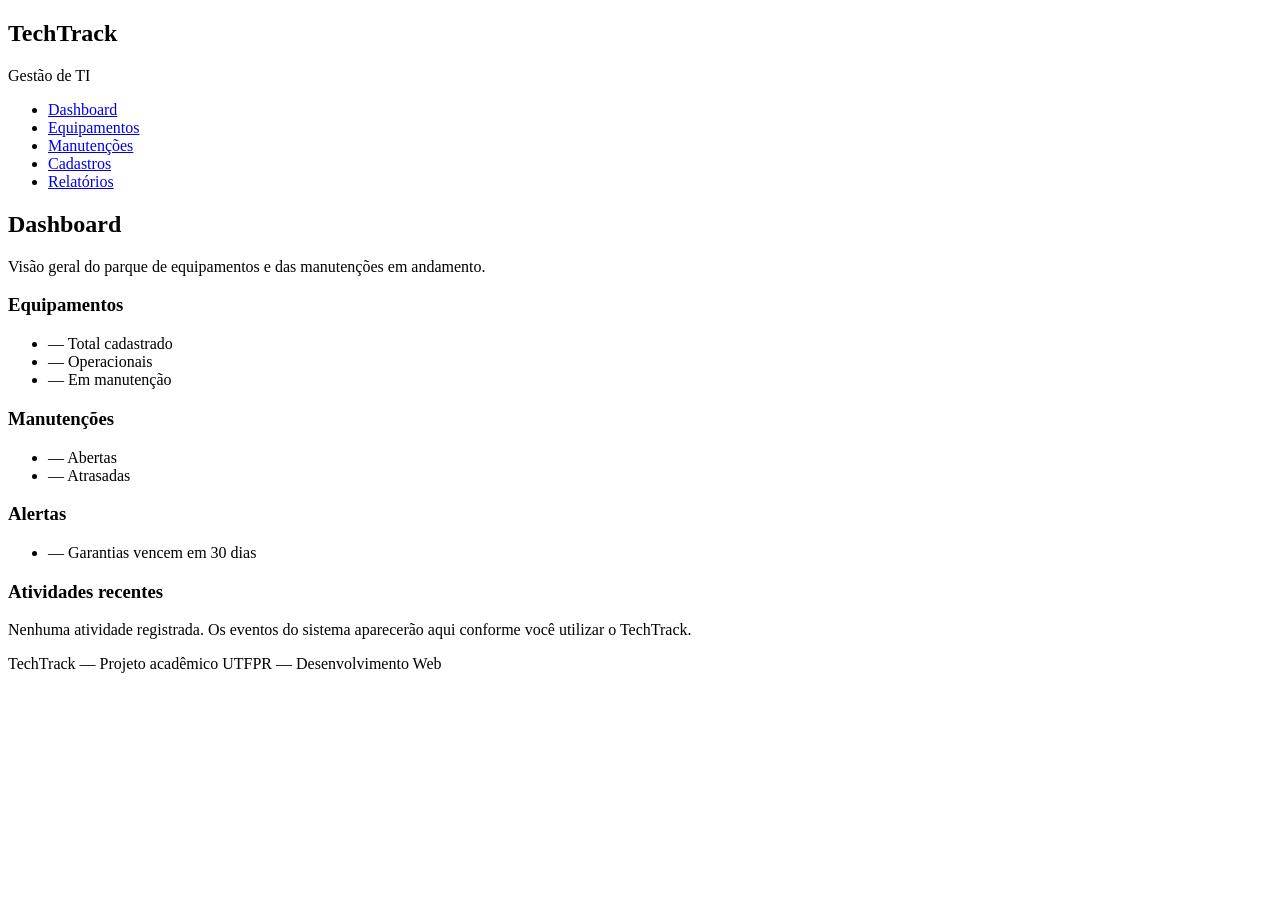
==== index.html @ 081042f2 "feat: criar estrutura HTML e navegacao" ====
<!DOCTYPE html>
<html lang="pt-BR">
<head>
  <meta charset="UTF-8">
  <meta name="viewport" content="width=device-width, initial-scale=1.0">
  <meta name="description" content="TechTrack — Painel de controle com indicadores do parque de equipamentos de TI.">
  <title>Dashboard — TechTrack</title>
  <link rel="stylesheet" href="css/style.css">
</head>
<body>

  <!-- Navegação lateral principal -->
  <nav id="nav-principal" aria-label="Navegação principal">
    <header class="nav-cabecalho">
      <h1 class="nav-logo">TechTrack</h1>
      <p class="nav-subtitulo">Gestão de TI</p>
    </header>

    <ul class="nav-lista">
      <li class="nav-item">
        <a href="index.html" class="nav-link" aria-current="page">
          Dashboard
        </a>
      </li>
      <li class="nav-item">
        <a href="equipamentos.html" class="nav-link">
          Equipamentos
        </a>
      </li>
      <li class="nav-item">
        <a href="manutencoes.html" class="nav-link">
          Manutenções
        </a>
      </li>
      <li class="nav-item">
        <a href="cadastros.html" class="nav-link">
          Cadastros
        </a>
      </li>
      <li class="nav-item">
        <a href="relatorios.html" class="nav-link">
          Relatórios
        </a>
      </li>
    </ul>
  </nav>

  <!-- Área principal da página -->
  <div class="pagina-wrapper">

    <header class="pagina-cabecalho">
      <h2 class="pagina-titulo">Dashboard</h2>
      <p class="pagina-descricao">Visão geral do parque de equipamentos e das manutenções em andamento.</p>
    </header>

    <main id="conteudo-principal">

      <!-- Indicadores de equipamentos -->
      <section id="indicadores-equipamentos" aria-labelledby="titulo-equip">
        <h3 id="titulo-equip">Equipamentos</h3>

        <ul class="lista-indicadores">
          <li class="card-indicador">
            <span class="indicador-valor" id="total-equipamentos">—</span>
            <span class="indicador-label">Total cadastrado</span>
          </li>
          <li class="card-indicador">
            <span class="indicador-valor" id="total-operacionais">—</span>
            <span class="indicador-label">Operacionais</span>
          </li>
          <li class="card-indicador">
            <span class="indicador-valor" id="total-em-manutencao">—</span>
            <span class="indicador-label">Em manutenção</span>
          </li>
        </ul>
      </section>

      <!-- Indicadores de manutenções -->
      <section id="indicadores-manutencoes" aria-labelledby="titulo-manut">
        <h3 id="titulo-manut">Manutenções</h3>

        <ul class="lista-indicadores">
          <li class="card-indicador">
            <span class="indicador-valor" id="total-manut-abertas">—</span>
            <span class="indicador-label">Abertas</span>
          </li>
          <li class="card-indicador">
            <span class="indicador-valor" id="total-manut-atrasadas">—</span>
            <span class="indicador-label">Atrasadas</span>
          </li>
        </ul>
      </section>

      <!-- Alertas -->
      <section id="alertas" aria-labelledby="titulo-alertas">
        <h3 id="titulo-alertas">Alertas</h3>

        <ul class="lista-indicadores">
          <li class="card-indicador">
            <span class="indicador-valor" id="total-garantias-vencendo">—</span>
            <span class="indicador-label">Garantias vencem em 30 dias</span>
          </li>
        </ul>
      </section>

      <!-- Atividades recentes -->
      <section id="atividades-recentes" aria-labelledby="titulo-atividades">
        <h3 id="titulo-atividades">Atividades recentes</h3>

        <p class="estado-vazio" id="msg-sem-atividades">
          Nenhuma atividade registrada. Os eventos do sistema aparecerão aqui conforme você utilizar o TechTrack.
        </p>

        <!-- A lista de eventos será inserida pelo dashboard.js -->
        <ul class="lista-eventos" id="lista-eventos" aria-live="polite"></ul>
      </section>

    </main>

    <footer class="pagina-rodape">
      <p>TechTrack &mdash; Projeto acadêmico UTFPR &mdash; Desenvolvimento Web</p>
    </footer>

  </div><!-- fim .pagina-wrapper -->

  <script src="js/armazenamento.js" defer></script>
  <script src="js/dados.js" defer></script>
  <script src="js/funcoes.js" defer></script>
  <script src="js/dashboard.js" defer></script>
</body>
</html>
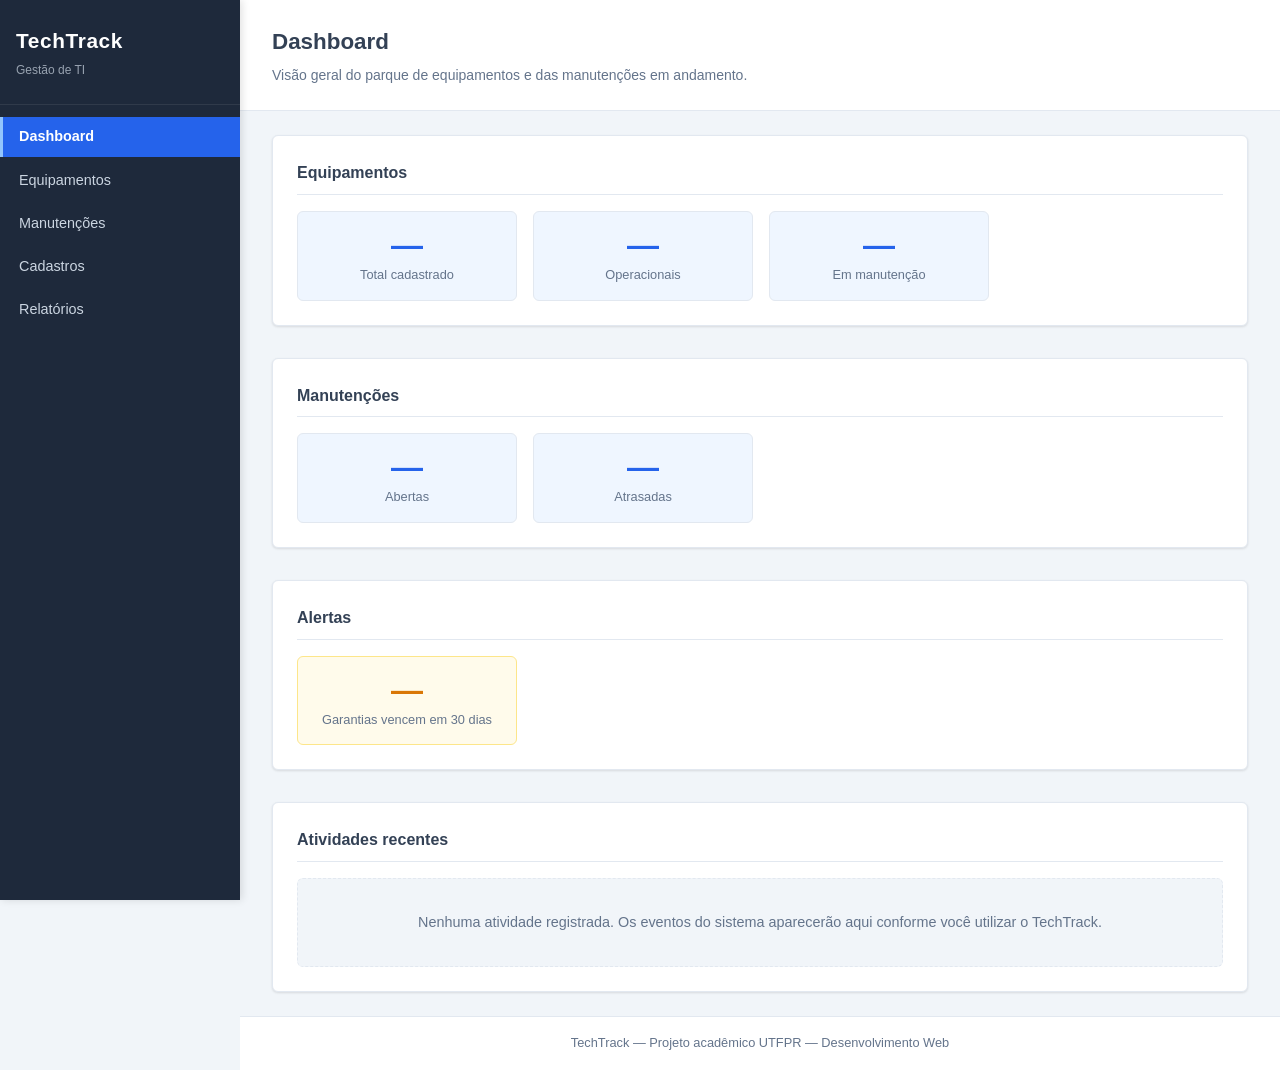
==== commit 023e8644: "feat: implementar modelagem e armazenamento local" ====
--- a/index.html
+++ b/index.html
@@ -123,9 +123,9 @@
 
   </div><!-- fim .pagina-wrapper -->
 
-  <script src="js/armazenamento.js" defer></script>
   <script src="js/dados.js" defer></script>
   <script src="js/funcoes.js" defer></script>
-  <script src="js/dashboard.js" defer></script>
+  <script src="js/armazenamento.js" defer></script>
+  <!-- dashboard.js será adicionado na Etapa 07 -->
 </body>
 </html>
--- a/css/style.css
+++ b/css/style.css
@@ -0,0 +1,1013 @@
+/* ==========================================================================
+   TechTrack — Folha de estilos principal
+   Projeto acadêmico UTFPR — Desenvolvimento Web
+   ==========================================================================
+
+   Organização:
+   1.  Reset e estilos gerais
+   2.  Variáveis de cor e tipografia
+   3.  Layout principal
+   4.  Navegação
+   5.  Cabeçalhos de página
+   6.  Cards e indicadores (dashboard)
+   7.  Formulários e controles
+   8.  Tabelas
+   9.  Detalhes do equipamento
+   10. Mensagens e estados
+   11. Rodapé
+   12. Responsividade (tablets e celulares)
+   ========================================================================== */
+
+
+/* ==========================================================================
+   1. RESET E ESTILOS GERAIS
+   Zera margens e paddings padrão do navegador e define o box-sizing.
+   ========================================================================== */
+
+*,
+*::before,
+*::after {
+  box-sizing: border-box;
+  margin: 0;
+  padding: 0;
+}
+
+html {
+  font-size: 16px;
+  scroll-behavior: smooth;
+}
+
+body {
+  font-family: Arial, Helvetica, sans-serif;
+  font-size: 0.95rem;
+  line-height: 1.6;
+  color: var(--cor-texto);
+  background-color: var(--cor-fundo);
+  /* Flexbox: coloca nav lateral e conteúdo lado a lado */
+  display: flex;
+  min-height: 100vh;
+}
+
+img {
+  max-width: 100%;
+  display: block;
+}
+
+a {
+  color: var(--cor-azul);
+  text-decoration: none;
+}
+
+a:hover {
+  text-decoration: underline;
+}
+
+ul,
+ol {
+  list-style: none;
+}
+
+/* Garante que o atributo hidden do HTML seja sempre respeitado,
+   mesmo quando outras regras CSS tentarem tornar o elemento visível */
+[hidden] {
+  display: none !important;
+}
+
+/* Textos visíveis apenas para leitores de tela */
+.sr-only {
+  position: absolute;
+  width: 1px;
+  height: 1px;
+  padding: 0;
+  margin: -1px;
+  overflow: hidden;
+  clip: rect(0, 0, 0, 0);
+  white-space: nowrap;
+  border: 0;
+}
+
+
+/* ==========================================================================
+   2. VARIÁVEIS DE COR E TIPOGRAFIA
+   Centralizadas em :root para facilitar manutenção e explicação.
+   ========================================================================== */
+
+:root {
+  /* Paleta principal */
+  --cor-fundo:        #F1F5F9;
+  --cor-superficie:   #FFFFFF;
+  --cor-azul:         #2563EB;
+  --cor-azul-escuro:  #1E40AF;
+  --cor-azul-suave:   #EFF6FF;
+  --cor-borda:        #E2E8F0;
+
+  /* Texto */
+  --cor-texto:        #334155;
+  --cor-texto-sec:    #64748B;
+
+  /* Feedback */
+  --cor-sucesso:      #16A34A;
+  --cor-atencao:      #D97706;
+  --cor-erro:         #DC2626;
+
+  /* Cores de fundo para feedback */
+  --cor-sucesso-bg:   #F0FDF4;
+  --cor-atencao-bg:   #FFFBEB;
+  --cor-erro-bg:      #FEF2F2;
+
+  /* Navegação */
+  --nav-largura:      240px;
+  --nav-fundo:        #1E293B;
+  --nav-texto:        #CBD5E1;
+  --nav-ativo-bg:     #2563EB;
+  --nav-ativo-texto:  #FFFFFF;
+  --nav-hover-bg:     #334155;
+
+  /* Espaçamentos */
+  --espaco-xs:  0.25rem;   /*  4px */
+  --espaco-sm:  0.5rem;    /*  8px */
+  --espaco-md:  1rem;      /* 16px */
+  --espaco-lg:  1.5rem;    /* 24px */
+  --espaco-xl:  2rem;      /* 32px */
+
+  /* Visuais */
+  --raio-borda:    6px;
+  --sombra-card:   0 1px 3px rgba(0, 0, 0, 0.08), 0 1px 2px rgba(0, 0, 0, 0.04);
+  --sombra-nav:    2px 0 8px rgba(0, 0, 0, 0.12);
+}
+
+
+/* ==========================================================================
+   3. LAYOUT PRINCIPAL
+   Usa Flexbox para organizar nav lateral + área de conteúdo lado a lado.
+   ========================================================================== */
+
+/* Área que envolve o cabeçalho da página, main e footer */
+.pagina-wrapper {
+  flex: 1;                    /* Ocupa o espaço restante após a nav */
+  display: flex;
+  flex-direction: column;     /* Empilha cabeçalho, main e footer */
+  min-width: 0;               /* Evita overflow em conteúdo grande */
+  overflow-x: hidden;
+}
+
+/* Conteúdo principal: ocupa todo o espaço disponível entre cabeçalho e rodapé */
+#conteudo-principal {
+  flex: 1;
+  padding: var(--espaco-lg) var(--espaco-xl);
+  display: flex;
+  flex-direction: column;
+  gap: var(--espaco-xl);
+}
+
+
+/* ==========================================================================
+   4. NAVEGAÇÃO LATERAL
+   Menu fixo à esquerda com fundo escuro e links claros.
+   ========================================================================== */
+
+#nav-principal {
+  width: var(--nav-largura);
+  min-width: var(--nav-largura);
+  background-color: var(--nav-fundo);
+  box-shadow: var(--sombra-nav);
+  display: flex;
+  flex-direction: column;
+  /* Fica fixo ao rolar a página principal */
+  position: sticky;
+  top: 0;
+  height: 100vh;
+  overflow-y: auto;
+}
+
+/* Cabeçalho interno da nav: logo e subtítulo */
+.nav-cabecalho {
+  padding: var(--espaco-lg) var(--espaco-md);
+  border-bottom: 1px solid rgba(255, 255, 255, 0.08);
+}
+
+.nav-logo {
+  font-size: 1.3rem;
+  font-weight: bold;
+  color: #FFFFFF;
+  letter-spacing: 0.03em;
+}
+
+.nav-subtitulo {
+  font-size: 0.75rem;
+  color: var(--nav-texto);
+  margin-top: var(--espaco-xs);
+  opacity: 0.7;
+}
+
+/* Lista de links */
+.nav-lista {
+  padding: var(--espaco-sm) 0;
+  flex: 1;
+}
+
+.nav-item {
+  margin: var(--espaco-xs) 0;
+}
+
+.nav-link {
+  display: block;
+  padding: var(--espaco-sm) var(--espaco-md);
+  color: var(--nav-texto);
+  text-decoration: none;
+  border-radius: 0;
+  font-size: 0.9rem;
+  transition: background-color 0.15s ease, color 0.15s ease;
+  border-left: 3px solid transparent;
+}
+
+.nav-link:hover {
+  background-color: var(--nav-hover-bg);
+  color: #FFFFFF;
+  text-decoration: none;
+}
+
+/* Link da página atual — estilo ativo */
+.nav-link[aria-current="page"] {
+  background-color: var(--nav-ativo-bg);
+  color: var(--nav-ativo-texto);
+  border-left-color: #93C5FD;
+  font-weight: bold;
+}
+
+.nav-link[aria-current="page"]:hover {
+  background-color: var(--cor-azul-escuro);
+}
+
+
+/* ==========================================================================
+   5. CABEÇALHOS DE PÁGINA
+   Faixa superior de cada página com título e descrição.
+   ========================================================================== */
+
+.pagina-cabecalho {
+  padding: var(--espaco-lg) var(--espaco-xl);
+  background-color: var(--cor-superficie);
+  border-bottom: 1px solid var(--cor-borda);
+}
+
+.pagina-titulo {
+  font-size: 1.4rem;
+  font-weight: bold;
+  color: var(--cor-texto);
+  margin-bottom: var(--espaco-xs);
+}
+
+.pagina-descricao {
+  font-size: 0.875rem;
+  color: var(--cor-texto-sec);
+}
+
+/* Títulos de seção dentro do main */
+#conteudo-principal h3 {
+  font-size: 1rem;
+  font-weight: bold;
+  color: var(--cor-texto);
+  margin-bottom: var(--espaco-md);
+  padding-bottom: var(--espaco-sm);
+  border-bottom: 1px solid var(--cor-borda);
+}
+
+.secao-descricao {
+  font-size: 0.875rem;
+  color: var(--cor-texto-sec);
+  margin-bottom: var(--espaco-md);
+}
+
+/* Breadcrumb */
+.breadcrumb {
+  display: flex;
+  flex-wrap: wrap;
+  gap: var(--espaco-xs);
+  align-items: center;
+  margin-bottom: var(--espaco-sm);
+  font-size: 0.8rem;
+  color: var(--cor-texto-sec);
+  list-style: none;
+}
+
+.breadcrumb-item + .breadcrumb-item::before {
+  content: "›";
+  margin-right: var(--espaco-xs);
+  color: var(--cor-texto-sec);
+}
+
+.breadcrumb-item a {
+  color: var(--cor-azul);
+}
+
+.breadcrumb-atual {
+  color: var(--cor-texto-sec);
+}
+
+
+/* ==========================================================================
+   6. CARDS E INDICADORES (DASHBOARD)
+   Cards com um número grande e um rótulo descritivo.
+   ========================================================================== */
+
+/* Seção dos indicadores no dashboard */
+#indicadores-equipamentos,
+#indicadores-manutencoes,
+#alertas {
+  background-color: var(--cor-superficie);
+  border: 1px solid var(--cor-borda);
+  border-radius: var(--raio-borda);
+  padding: var(--espaco-lg);
+  box-shadow: var(--sombra-card);
+}
+
+/* Grade de cards dentro da seção
+   auto-fit: colapsa colunas vazias, mantendo os cards compactos e agrupados
+   minmax(140px, 220px): mínimo de 140px, máximo de 220px por card */
+.lista-indicadores {
+  display: grid;
+  grid-template-columns: repeat(auto-fit, minmax(140px, 220px));
+  gap: var(--espaco-md);
+  list-style: none;
+}
+
+/* Card individual */
+.card-indicador {
+  background-color: var(--cor-azul-suave);
+  border: 1px solid var(--cor-borda);
+  border-radius: var(--raio-borda);
+  padding: var(--espaco-md) var(--espaco-lg);
+  display: flex;
+  flex-direction: column;
+  align-items: center;
+  text-align: center;
+  gap: var(--espaco-xs);
+}
+
+/* Número / valor do indicador */
+.indicador-valor {
+  font-size: 2rem;
+  font-weight: bold;
+  color: var(--cor-azul);
+  line-height: 1.1;
+}
+
+/* Rótulo descritivo abaixo do número */
+.indicador-label {
+  font-size: 0.8rem;
+  color: var(--cor-texto-sec);
+  line-height: 1.3;
+}
+
+/* Alertas: destaque sutil diferente dos indicadores normais */
+#alertas .card-indicador {
+  background-color: var(--cor-atencao-bg);
+  border-color: #FDE68A;
+}
+
+#alertas .indicador-valor {
+  color: var(--cor-atencao);
+}
+
+/* Seção de atividades recentes */
+#atividades-recentes {
+  background-color: var(--cor-superficie);
+  border: 1px solid var(--cor-borda);
+  border-radius: var(--raio-borda);
+  padding: var(--espaco-lg);
+  box-shadow: var(--sombra-card);
+}
+
+/* Lista de eventos */
+.lista-eventos {
+  display: flex;
+  flex-direction: column;
+  gap: var(--espaco-sm);
+}
+
+.lista-eventos li {
+  padding: var(--espaco-sm) var(--espaco-md);
+  background-color: var(--cor-fundo);
+  border-left: 3px solid var(--cor-azul);
+  border-radius: 0 var(--raio-borda) var(--raio-borda) 0;
+  font-size: 0.875rem;
+  color: var(--cor-texto);
+}
+
+
+/* ==========================================================================
+   7. FORMULÁRIOS E CONTROLES
+   Estilização uniforme para inputs, selects, labels e botões.
+   ========================================================================== */
+
+/* Barra de ações: pesquisa + filtros + botão */
+#barra-acoes {
+  background-color: var(--cor-superficie);
+  border: 1px solid var(--cor-borda);
+  border-radius: var(--raio-borda);
+  padding: var(--espaco-md) var(--espaco-lg);
+  display: flex;
+  flex-wrap: wrap;
+  align-items: flex-end;
+  gap: var(--espaco-md);
+  box-shadow: var(--sombra-card);
+}
+
+.acoes-busca,
+.acoes-filtros {
+  display: flex;
+  flex-wrap: wrap;
+  align-items: flex-end;
+  gap: var(--espaco-md);
+  flex: 1;
+}
+
+.acoes-busca {
+  min-width: 220px;
+}
+
+/* Filtros em grid: cada .campo-filtro ocupa uma coluna de tamanho igual */
+.acoes-filtros {
+  display: grid;
+  grid-template-columns: repeat(3, minmax(130px, 1fr));
+  align-items: end;
+  flex: 2;
+}
+
+/* Agrupamento individual de label + select dentro dos filtros */
+.campo-filtro {
+  display: flex;
+  flex-direction: column;
+  gap: var(--espaco-xs);
+}
+
+.acoes-botoes {
+  display: flex;
+  align-items: flex-end;
+  gap: var(--espaco-sm);
+  margin-left: auto;
+}
+
+/* Ações dentro de seções (cadastros.html) */
+.secao-acoes {
+  display: flex;
+  justify-content: flex-end;
+  margin-bottom: var(--espaco-md);
+}
+
+/* Labels */
+label {
+  display: block;
+  font-size: 0.8rem;
+  font-weight: bold;
+  color: var(--cor-texto-sec);
+  margin-bottom: var(--espaco-xs);
+}
+
+/* Inputs e selects */
+input[type="text"],
+input[type="search"],
+input[type="email"],
+input[type="number"],
+input[type="date"],
+input[type="file"],
+select,
+textarea {
+  display: block;
+  width: 100%;
+  padding: var(--espaco-sm) var(--espaco-md);
+  font-family: inherit;
+  font-size: 0.9rem;
+  color: var(--cor-texto);
+  background-color: var(--cor-superficie);
+  border: 1px solid var(--cor-borda);
+  border-radius: var(--raio-borda);
+  outline: none;
+  transition: border-color 0.15s ease, box-shadow 0.15s ease;
+}
+
+input[type="text"]:focus,
+input[type="search"]:focus,
+input[type="email"]:focus,
+input[type="number"]:focus,
+input[type="date"]:focus,
+select:focus,
+textarea:focus {
+  border-color: var(--cor-azul);
+  box-shadow: 0 0 0 3px rgba(37, 99, 235, 0.15);
+}
+
+/* Campos e controles desabilitados — claramente não interativos,
+   mas com texto legível (evitar opacidade tão baixa que dificulte leitura) */
+input:disabled,
+select:disabled,
+textarea:disabled {
+  opacity: 1;
+  cursor: not-allowed;
+  background-color: #F1F5F9;
+  color: var(--cor-texto-sec);
+  border-color: #CBD5E1;
+}
+
+button:disabled {
+  opacity: 0.55;
+  cursor: not-allowed;
+  background-color: #94A3B8;
+  border-color: #94A3B8;
+  color: #FFFFFF;
+}
+
+/* Botões */
+button,
+.btn {
+  display: inline-flex;
+  align-items: center;
+  justify-content: center;
+  gap: var(--espaco-xs);
+  padding: var(--espaco-sm) var(--espaco-lg);
+  font-family: inherit;
+  font-size: 0.875rem;
+  font-weight: bold;
+  color: #FFFFFF;
+  background-color: var(--cor-azul);
+  border: 1px solid var(--cor-azul);
+  border-radius: var(--raio-borda);
+  cursor: pointer;
+  text-decoration: none;
+  transition: background-color 0.15s ease, border-color 0.15s ease;
+  white-space: nowrap;
+}
+
+button:hover:not(:disabled),
+.btn:hover {
+  background-color: var(--cor-azul-escuro);
+  border-color: var(--cor-azul-escuro);
+  text-decoration: none;
+}
+
+button:focus-visible,
+.btn:focus-visible,
+input:focus-visible,
+select:focus-visible,
+a:focus-visible {
+  outline: 3px solid var(--cor-azul);
+  outline-offset: 2px;
+}
+
+/* Variante secundária (pode ser aplicada pelo JS futuramente) */
+.btn-secundario {
+  color: var(--cor-texto);
+  background-color: var(--cor-superficie);
+  border-color: var(--cor-borda);
+}
+
+.btn-secundario:hover:not(:disabled) {
+  background-color: var(--cor-fundo);
+  border-color: #94A3B8;
+}
+
+/* Variante de perigo */
+.btn-perigo {
+  background-color: var(--cor-erro);
+  border-color: var(--cor-erro);
+}
+
+.btn-perigo:hover:not(:disabled) {
+  background-color: #B91C1C;
+  border-color: #B91C1C;
+}
+
+/* Campo de arquivo de backup */
+input[type="file"] {
+  padding: var(--espaco-sm);
+  cursor: pointer;
+}
+
+/* Painel de formulário embutido */
+#painel-formulario-equipamento,
+#painel-formulario-manutencao,
+#painel-formulario-local,
+#painel-formulario-tecnico {
+  background-color: var(--cor-superficie);
+  border: 1px solid var(--cor-borda);
+  border-radius: var(--raio-borda);
+  padding: var(--espaco-lg);
+  box-shadow: var(--sombra-card);
+}
+
+/* Áreas de exportação e importação de backup */
+#area-exportacao,
+#area-importacao {
+  background-color: var(--cor-fundo);
+  border: 1px solid var(--cor-borda);
+  border-radius: var(--raio-borda);
+  padding: var(--espaco-lg);
+  display: flex;
+  flex-direction: column;
+  gap: var(--espaco-md);
+}
+
+#area-exportacao h4,
+#area-importacao h4 {
+  font-size: 0.95rem;
+  font-weight: bold;
+  color: var(--cor-texto);
+}
+
+
+/* ==========================================================================
+   8. TABELAS
+   Tabelas com bordas, cabeçalho destacado e linhas alternadas para leitura.
+   ========================================================================== */
+
+/* Wrapper permite rolagem horizontal em telas pequenas
+   sem causar overflow na página inteira */
+.tabela-wrapper {
+  width: 100%;
+  overflow-x: auto;
+  border-radius: var(--raio-borda);
+  border: 1px solid var(--cor-borda);
+  box-shadow: var(--sombra-card);
+}
+
+table {
+  width: 100%;
+  border-collapse: collapse;
+  background-color: var(--cor-superficie);
+  font-size: 0.875rem;
+}
+
+/* Cabeçalho da tabela */
+thead {
+  background-color: var(--cor-fundo);
+  border-bottom: 2px solid var(--cor-borda);
+}
+
+th {
+  padding: var(--espaco-sm) var(--espaco-md);
+  text-align: left;
+  font-size: 0.8rem;
+  font-weight: bold;
+  color: var(--cor-texto-sec);
+  white-space: nowrap;
+}
+
+/* Células de dados */
+td {
+  padding: var(--espaco-sm) var(--espaco-md);
+  color: var(--cor-texto);
+  border-bottom: 1px solid var(--cor-borda);
+  vertical-align: middle;
+}
+
+/* Última linha sem borda inferior */
+tbody tr:last-child td {
+  border-bottom: none;
+}
+
+/* Linhas alternadas para facilitar a leitura */
+tbody tr:nth-child(even) {
+  background-color: #F8FAFC;
+}
+
+tbody tr:hover {
+  background-color: var(--cor-azul-suave);
+}
+
+
+/* ==========================================================================
+   9. DETALHES DO EQUIPAMENTO
+   Estilos para o article de detalhes e as listas de definição (dl/dt/dd).
+   ========================================================================== */
+
+/* Container principal do artigo de detalhes */
+#detalhes-equipamento {
+  display: flex;
+  flex-direction: column;
+  gap: var(--espaco-lg);
+}
+
+/* Cada seção de detalhes (Identificação, Localização, Situação...) */
+#detalhes-equipamento section {
+  background-color: var(--cor-superficie);
+  border: 1px solid var(--cor-borda);
+  border-radius: var(--raio-borda);
+  padding: var(--espaco-lg);
+  box-shadow: var(--sombra-card);
+}
+
+/* Lista de dados: pares label / valor */
+.lista-dados {
+  display: grid;
+  grid-template-columns: 1fr 2fr;
+  gap: var(--espaco-sm) var(--espaco-md);
+  align-items: baseline;
+}
+
+.lista-dados dt {
+  font-size: 0.8rem;
+  font-weight: bold;
+  color: var(--cor-texto-sec);
+}
+
+.lista-dados dd {
+  font-size: 0.9rem;
+  color: var(--cor-texto);
+}
+
+/* Seções internas do artigo de detalhes não herdam o estilo do main h3 */
+#detalhes-equipamento h3 {
+  border-bottom: none;
+  margin-bottom: var(--espaco-md);
+  padding-bottom: 0;
+  font-size: 0.95rem;
+  color: var(--cor-azul-escuro);
+}
+
+
+/* ==========================================================================
+   10. MENSAGENS E ESTADOS
+   Mensagem de estado vazio, alertas de sucesso/erro e badges de situação.
+   ========================================================================== */
+
+/* Estado vazio: exibido quando não há dados */
+.estado-vazio {
+  padding: var(--espaco-xl);
+  text-align: center;
+  color: var(--cor-texto-sec);
+  font-size: 0.9rem;
+  background-color: var(--cor-fundo);
+  border: 1px dashed var(--cor-borda);
+  border-radius: var(--raio-borda);
+}
+
+.estado-vazio a {
+  color: var(--cor-azul);
+}
+
+/* Seções de relatório — cada relatório é uma seção separada */
+#relatorio-equipamentos,
+#relatorio-manutencoes,
+#relatorio-custos,
+#relatorio-garantias {
+  background-color: var(--cor-superficie);
+  border: 1px solid var(--cor-borda);
+  border-radius: var(--raio-borda);
+  padding: var(--espaco-lg);
+  box-shadow: var(--sombra-card);
+}
+
+/* Seção de backup */
+#secao-backup {
+  background-color: var(--cor-superficie);
+  border: 1px solid var(--cor-borda);
+  border-radius: var(--raio-borda);
+  padding: var(--espaco-lg);
+  box-shadow: var(--sombra-card);
+}
+
+/* Seções de locais e técnicos */
+#secao-locais,
+#secao-tecnicos {
+  background-color: var(--cor-superficie);
+  border: 1px solid var(--cor-borda);
+  border-radius: var(--raio-borda);
+  padding: var(--espaco-lg);
+  box-shadow: var(--sombra-card);
+}
+
+/* Badges de situação — aplicados pelo JavaScript nas etapas futuras */
+.badge {
+  display: inline-block;
+  padding: 0.15rem 0.6rem;
+  border-radius: 999px;
+  font-size: 0.75rem;
+  font-weight: bold;
+  white-space: nowrap;
+}
+
+.badge-operacional  { background-color: #DCFCE7; color: var(--cor-sucesso); }
+.badge-manutencao   { background-color: #FEF9C3; color: #A16207; }
+.badge-inativo      { background-color: #F1F5F9; color: var(--cor-texto-sec); }
+.badge-descartado   { background-color: #FEE2E2; color: var(--cor-erro); }
+.badge-aberta       { background-color: #DBEAFE; color: var(--cor-azul); }
+.badge-andamento    { background-color: #FEF9C3; color: #A16207; }
+.badge-concluida    { background-color: #DCFCE7; color: var(--cor-sucesso); }
+.badge-cancelada    { background-color: #F1F5F9; color: var(--cor-texto-sec); }
+.badge-critica      { background-color: #FEE2E2; color: var(--cor-erro); }
+.badge-alta         { background-color: #FFEDD5; color: #C2410C; }
+.badge-media        { background-color: #FEF9C3; color: #A16207; }
+.badge-baixa        { background-color: #F1F5F9; color: var(--cor-texto-sec); }
+
+
+/* ==========================================================================
+   11. RODAPÉ
+   Rodapé simples com texto centralizado.
+   ========================================================================== */
+
+.pagina-rodape {
+  padding: var(--espaco-md) var(--espaco-xl);
+  background-color: var(--cor-superficie);
+  border-top: 1px solid var(--cor-borda);
+  text-align: center;
+  font-size: 0.8rem;
+  color: var(--cor-texto-sec);
+}
+
+
+/* ==========================================================================
+   12. RESPONSIVIDADE
+   Breakpoints:
+   - Desktop: 1024px e acima (layout padrão com nav lateral)
+   - Tablet: 768px a 1023px
+   - Celular: até 767px
+   ========================================================================== */
+
+
+/* --------------------------------------------------------------------------
+   Tablet — de 768px a 1023px
+   Reduz espaçamentos e mantém a nav lateral, porém mais estreita.
+   -------------------------------------------------------------------------- */
+
+@media (max-width: 1023px) {
+  :root {
+    --nav-largura: 200px;
+  }
+
+  .pagina-cabecalho {
+    padding: var(--espaco-md) var(--espaco-lg);
+  }
+
+  #conteudo-principal {
+    padding: var(--espaco-md) var(--espaco-lg);
+    gap: var(--espaco-lg);
+  }
+
+  .lista-indicadores {
+    grid-template-columns: repeat(auto-fit, minmax(120px, 200px));
+  }
+
+  /* Filtros em tablet: 2 colunas para economizar espaço */
+  .acoes-filtros {
+    grid-template-columns: repeat(2, minmax(110px, 1fr));
+  }
+
+  .lista-dados {
+    grid-template-columns: 1fr 1fr;
+  }
+}
+
+
+/* --------------------------------------------------------------------------
+   Celular — até 767px
+   Nav lateral vira barra de navegação horizontal no topo.
+   Conteúdo em coluna única.
+   -------------------------------------------------------------------------- */
+
+@media (max-width: 767px) {
+
+  /* O body deixa de ser flexbox horizontal e vira coluna */
+  body {
+    flex-direction: column;
+  }
+
+  /* Nav ocupa toda a largura horizontal no topo */
+  #nav-principal {
+    width: 100%;
+    min-width: 0;
+    height: auto;
+    position: static;        /* Sai do sticky */
+    box-shadow: 0 2px 6px rgba(0, 0, 0, 0.12);
+  }
+
+  /* Cabeçalho da nav: logo e subtítulo lado a lado */
+  .nav-cabecalho {
+    padding: var(--espaco-sm) var(--espaco-md);
+    display: flex;
+    align-items: baseline;
+    gap: var(--espaco-md);
+  }
+
+  .nav-logo {
+    font-size: 1.1rem;
+  }
+
+  .nav-subtitulo {
+    display: none;    /* Esconde o subtítulo no mobile para economizar espaço */
+  }
+
+  /* Links de navegação em linha horizontal, com quebra de linha se necessário */
+  .nav-lista {
+    display: flex;
+    flex-wrap: wrap;
+    padding: 0 var(--espaco-sm) var(--espaco-sm);
+    gap: var(--espaco-xs);
+  }
+
+  .nav-item {
+    margin: 0;
+  }
+
+  .nav-link {
+    padding: var(--espaco-xs) var(--espaco-sm);
+    font-size: 0.8rem;
+    border-left: none;
+    border-bottom: 3px solid transparent;
+    border-radius: var(--raio-borda) var(--raio-borda) 0 0;
+  }
+
+  .nav-link[aria-current="page"] {
+    border-left-color: transparent;
+    border-bottom-color: #93C5FD;
+  }
+
+  /* Conteúdo com menos espaçamento nas laterais */
+  .pagina-cabecalho {
+    padding: var(--espaco-md);
+  }
+
+  #conteudo-principal {
+    padding: var(--espaco-md);
+    gap: var(--espaco-md);
+  }
+
+  .pagina-rodape {
+    padding: var(--espaco-sm) var(--espaco-md);
+  }
+
+  /* Cards de indicadores: duas colunas no mobile */
+  .lista-indicadores {
+    grid-template-columns: repeat(2, 1fr);
+  }
+
+  .indicador-valor {
+    font-size: 1.5rem;
+  }
+
+  /* Barra de ações: empilhada em coluna */
+  #barra-acoes {
+    flex-direction: column;
+    align-items: stretch;
+    padding: var(--espaco-md);
+  }
+
+  .acoes-busca,
+  .acoes-filtros {
+    flex-direction: column;
+  }
+
+  /* Filtros em duas colunas no mobile */
+  .acoes-filtros {
+    grid-template-columns: repeat(2, 1fr);
+  }
+
+  .acoes-botoes {
+    margin-left: 0;
+  }
+
+  /* Lista de dados: coluna única no mobile */
+  .lista-dados {
+    grid-template-columns: 1fr;
+  }
+
+  .lista-dados dt {
+    margin-top: var(--espaco-sm);
+  }
+
+  .lista-dados dt:first-child {
+    margin-top: 0;
+  }
+
+  /* Tabelas: rolagem horizontal interna sem afetar a página */
+  .tabela-wrapper {
+    max-width: 100%;
+  }
+
+  /* Título da página menor no mobile */
+  .pagina-titulo {
+    font-size: 1.1rem;
+  }
+}
+
+
+/* --------------------------------------------------------------------------
+   Celulares muito pequenos — até 400px
+   Ajustes finos para telas abaixo de 400px.
+   -------------------------------------------------------------------------- */
+
+@media (max-width: 400px) {
+  .lista-indicadores {
+    grid-template-columns: 1fr;
+  }
+
+  /* Filtros em coluna única em telas muito pequenas */
+  .acoes-filtros {
+    grid-template-columns: 1fr;
+  }
+
+  .nav-link {
+    font-size: 0.75rem;
+    padding: var(--espaco-xs);
+  }
+}
